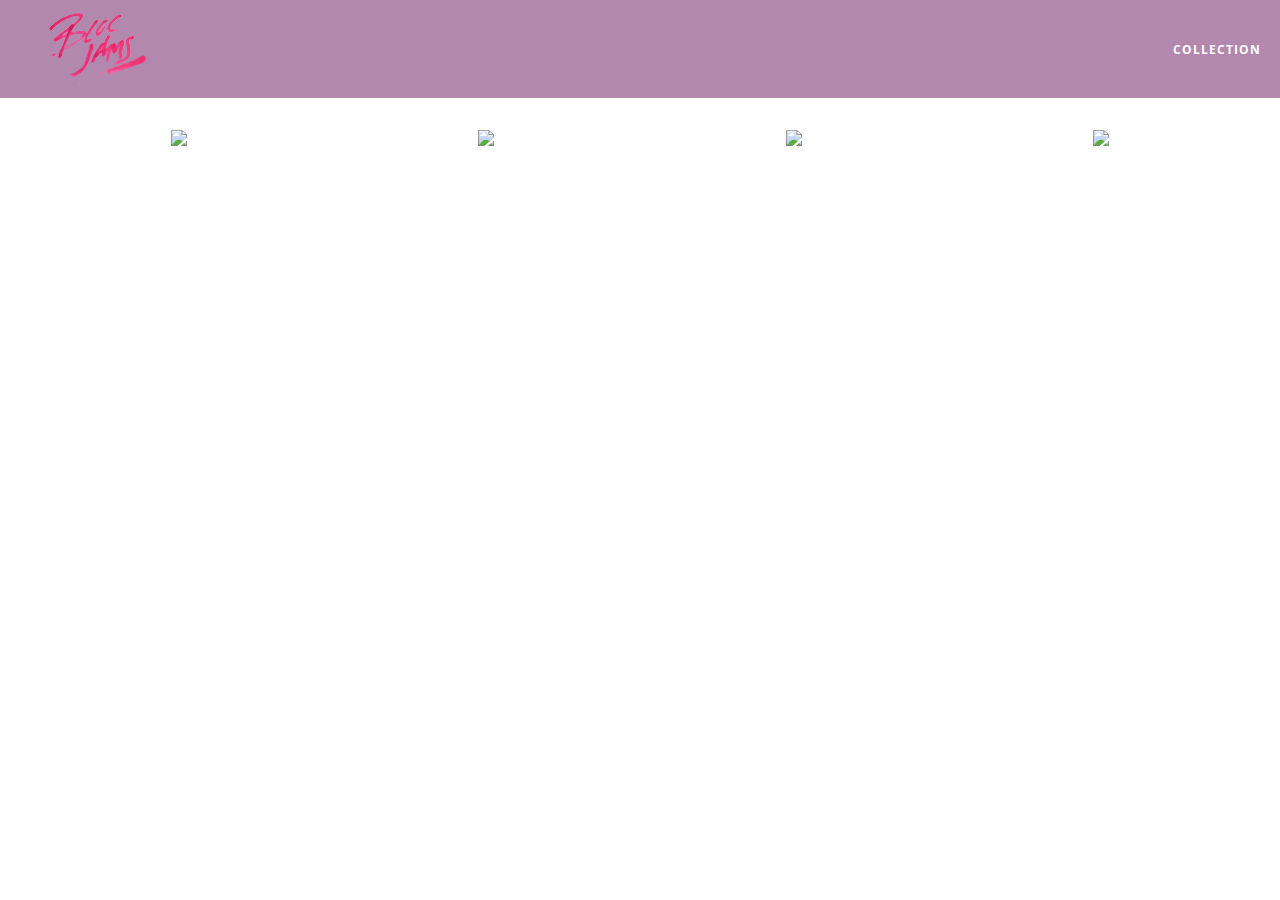
==== collection.html @ 71e7d28e "Checkpoint 5 interface: completed" ====
<!DOCTYPE html>
<html>
    <head>
        <title>Bloc Jams</title>
        <meta name="viewport" content="width=device-width, initial-scale=1">
        <link rel="stylesheet" type="text/css" href="http://fonts.googleapis.com/css?family=Open+Sans:400,800,600,700,300">
        <link rel="stylesheet" type="text/css" href="http://code.ionicframework.com/ionicons/2.0.1/css/ionicons.min.css">
        <link rel="stylesheet" type="text/css" href="styles/normalize.css">
        <link rel="stylesheet" type="text/css" href="styles/main.css">
        <link rel="stylesheet" type="text/css" href="styles/collection.css">
    </head>
    <body class="collection">
      <nav class="navbar"> <!-- nav bar -->
          <a href="index.html" class="logo">
            <img src="assets/images/bloc_jams_logo.png" alt="bloc jams logo">
          </a>
          <div class="links-container">
            <a href="collection.html" class="navbar-link">collection</a>
          </div>
      </nav>

      <section class="album-covers container clearfix">
        <div class="collection-album-container column fourth">
            <img src="assets/images/album_covers/01.png"/>
            <div class="collection-album-info caption">
                <p>
                    <a class="album-name" href="#">The Colors</a>
                    <br/>
                    <a href="#">Pablo Picasso</a>
                    <br/>
                    X songs
                    <br/>
                </p>
            </div>
        </div>
        <div class="collection-album-container column fourth">
            <img src="assets/images/album_covers/01.png"/>
            <div class="collection-album-info caption">
                <p>
                    <a class="album-name" href="#">The Colors</a>
                    <br/>
                    <a href="#">Pablo Picasso</a>
                    <br/>
                    X songs
                    <br/>
                </p>
            </div>
        </div>
        <div class="collection-album-container column fourth">
            <img src="assets/images/album_covers/01.png"/>
            <div class="collection-album-info caption">
                <p>
                    <a class="album-name" href="#">The Colors</a>
                    <br/>
                    <a href="#">Pablo Picasso</a>
                    <br/>
                    X songs
                    <br/>
                </p>
            </div>
        </div>
        <div class="collection-album-container column fourth">
            <img src="assets/images/album_covers/01.png"/>
            <div class="collection-album-info caption">
                <p>
                    <a class="album-name" href="#">The Colors</a>
                    <br/>
                    <a href="#">Pablo Picasso</a>
                    <br/>
                    X songs
                    <br/>
                </p>
            </div>
        </div>
    </section>
    </body>
</html>
---- styles/main.css ----
*, *::before, *::after {
  -moz-box-sizing: border-box;
  -webkit-box-sizing: border-box;
  box-sizing: border-box;
}

html {
  height: 100%;
  font-size: 100%;
}

body {
  font-family: 'Open Sans';
  color: white;
  min-height: 100%;
}

.navbar{
  position: relative;
  padding: 0.5rem;
  background-color: rgba(101,18,95,0.5);
  z-index: 1;
}

.navbar > .logo{
  position: relative;
  left: 2rem;
  cursor: pointer;
}

.navbar .links-container {
     display: table;
     position: absolute;
     top: 0;
     right: 0;
     height: 100px;
     color: white;
     text-decoration: none;
 }

 .links-container .navbar-link {
     display: table-cell;
     position: relative;
     height: 100%;
     padding-left: 1rem;
     padding-right: 1rem;
     vertical-align: middle;
     color: white;
     font-size: 0.625rem;
     letter-spacing: 0.05rem;
     font-weight: 700;
     text-transform: uppercase;
     text-decoration: none;
     cursor: pointer;
 }

 .links-container .navbar-link:hover {
     color: rgb(233,50,117);
 }

.container {
  margin: 0 auto;
  max-width: 64rem;
}

@media (min-width: 640px) {
  html{font-size: 112%;}

  .column{
    float:left;
    padding-left: 1rem;
    padding-right: 1rem;
  }

  .column.full { width: 100%; }
  .column.two-thirds { width: 66.7%; }
  .column.half { width: 50%; }
  .column.third { width: 33.3%; }
  .column.fourth { width: 25%; }
  .column.flow-opposite { float: right; }
}
@media (min-width: 1024px) {
  html{font-size: 120%;}
}
---- styles/collection.css ----
body.collection {
    background-image: url(../assets/images/blurred_backgrounds/blur_bg_2.jpg);
    background-repeat: no-repeat;
    background-attachment: fixed;
    background-position: center center;
    background-size: cover;
}

.album-covers {
    position: relative;
}

.collection-album-container {
    position: relative;
    margin-top: 30px;
    margin-bottom: 20px;
    text-align: center;
}

.collection-album-container .caption {
    margin-top: 10px;
}

.collection-album-container .caption p {
    font-size: 1rem;
    font-weight: 300;
    color: rgba(255, 255, 255, 0.6);
}

.collection-album-container .caption p a {
    color: rgba(255, 255, 255, 0.6);
}

.collection-album-container .caption p a.album-name {
    color: white;
}

.collection-album-container img {
    width: 80%;
}
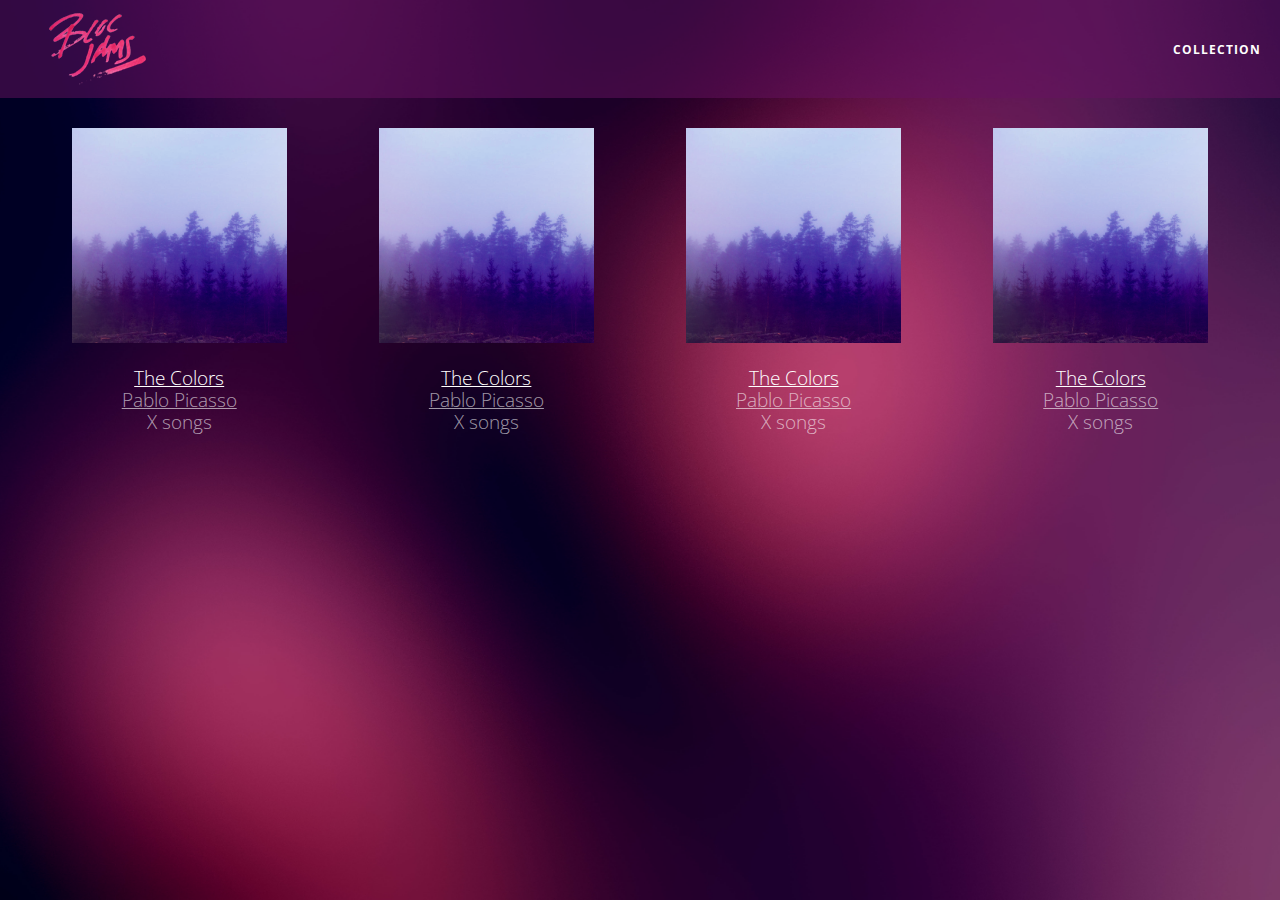
==== commit b547c37d: "Checkpoint 5 Album View: completed" ====
--- a/collection.html
+++ b/collection.html
@@ -24,9 +24,9 @@
             <img src="assets/images/album_covers/01.png"/>
             <div class="collection-album-info caption">
                 <p>
-                    <a class="album-name" href="#">The Colors</a>
+                    <a class="album-name" href="album.html">The Colors</a>
                     <br/>
-                    <a href="#">Pablo Picasso</a>
+                    <a href="album.html">Pablo Picasso</a>
                     <br/>
                     X songs
                     <br/>
@@ -37,9 +37,9 @@
             <img src="assets/images/album_covers/01.png"/>
             <div class="collection-album-info caption">
                 <p>
-                    <a class="album-name" href="#">The Colors</a>
+                    <a class="album-name" href="album.html">The Colors</a>
                     <br/>
-                    <a href="#">Pablo Picasso</a>
+                    <a href="album.html">Pablo Picasso</a>
                     <br/>
                     X songs
                     <br/>
@@ -50,9 +50,9 @@
             <img src="assets/images/album_covers/01.png"/>
             <div class="collection-album-info caption">
                 <p>
-                    <a class="album-name" href="#">The Colors</a>
+                    <a class="album-name" href="album.html">The Colors</a>
                     <br/>
-                    <a href="#">Pablo Picasso</a>
+                    <a href="album.html">Pablo Picasso</a>
                     <br/>
                     X songs
                     <br/>
--- a/styles/main.css
+++ b/styles/main.css
@@ -22,7 +22,7 @@
   z-index: 1;
 }
 
-.navbar > .logo{
+.navbar .logo{
   position: relative;
   left: 2rem;
   cursor: pointer;
@@ -58,9 +58,18 @@
      color: rgb(233,50,117);
  }
 
+ .links-container .navbar-link:active{
+      background-color: white;
+      color: rgb(233,50,117);
+ }
+
 .container {
   margin: 0 auto;
   max-width: 64rem;
+}
+
+.container.narrow{
+  max-width: 56rem;
 }
 
 @media (min-width: 640px) {
